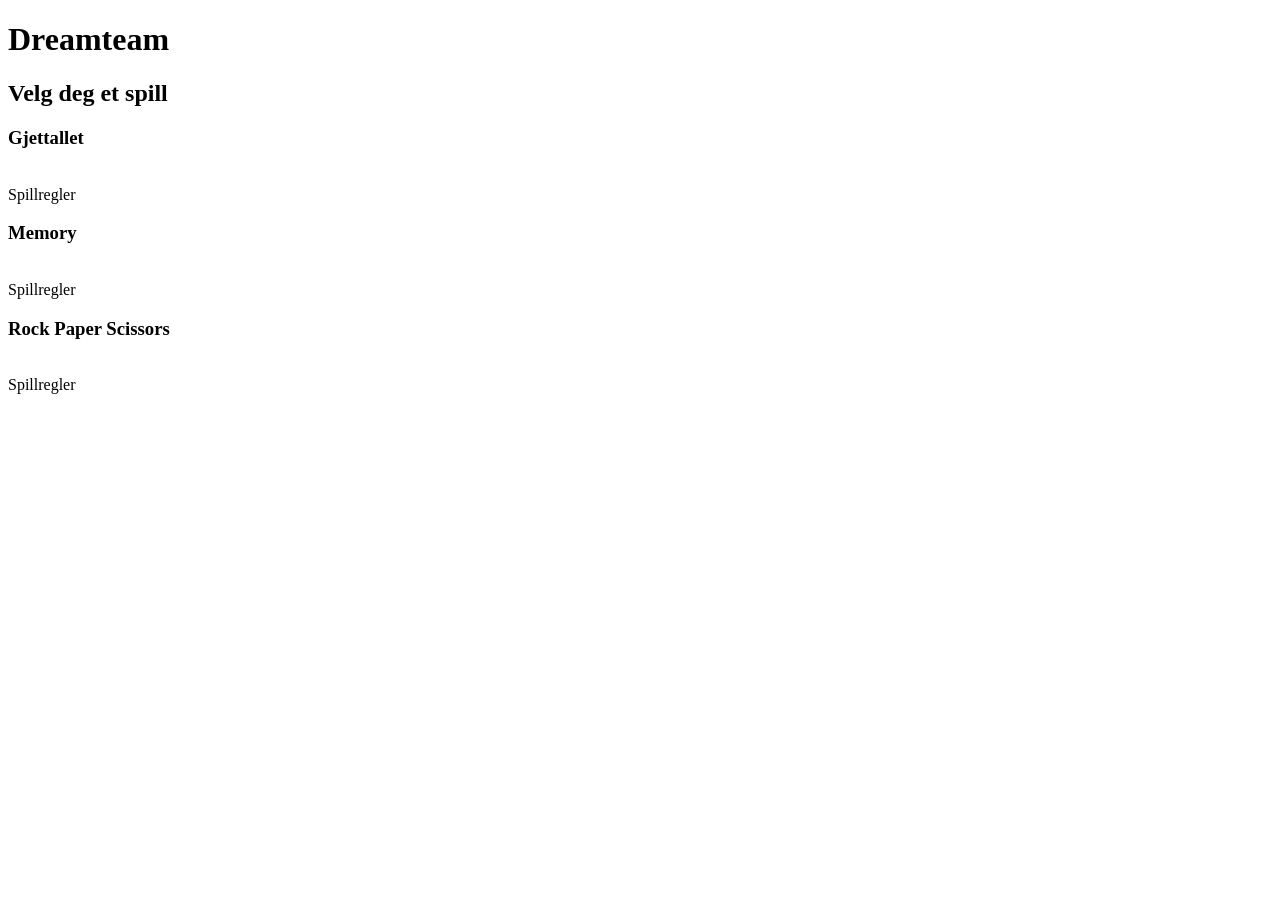
==== index.html @ 99ed9dbe "Merge branch 'main' of https://github.com/eirikstix/Dreamteam" ====
<!DOCTYPE html>
<html lang="en">
<head>
    <meta charset="UTF-8">
    <meta name="viewport" content="width=device-width, initial-scale=1.0">
    <title> index </title>
</head>

<body>
    <h1> Dreamteam </h1>
    <h2> Velg deg et spill </h2>

    <section class="grid">
        <div class="spill">
            <h3> Gjettallet </h3>
            <img src="">
            <div id="spillregler"> Spillregler </div>
        </div>

        <div class="spill">
            <h3> Memory </h3>
            <img src="">
            <div id="spillregler"> Spillregler </div>
        </div>

        <div class="spill">
            <h3> Rock Paper Scissors </h3>
            <img src="">
            <div id="spillregler"> Spillregler </div>
        </div>
    </section>


    <script>
        const reglerElm = document.getElementById("spillregler")
        
    </script>

</body>
</html>
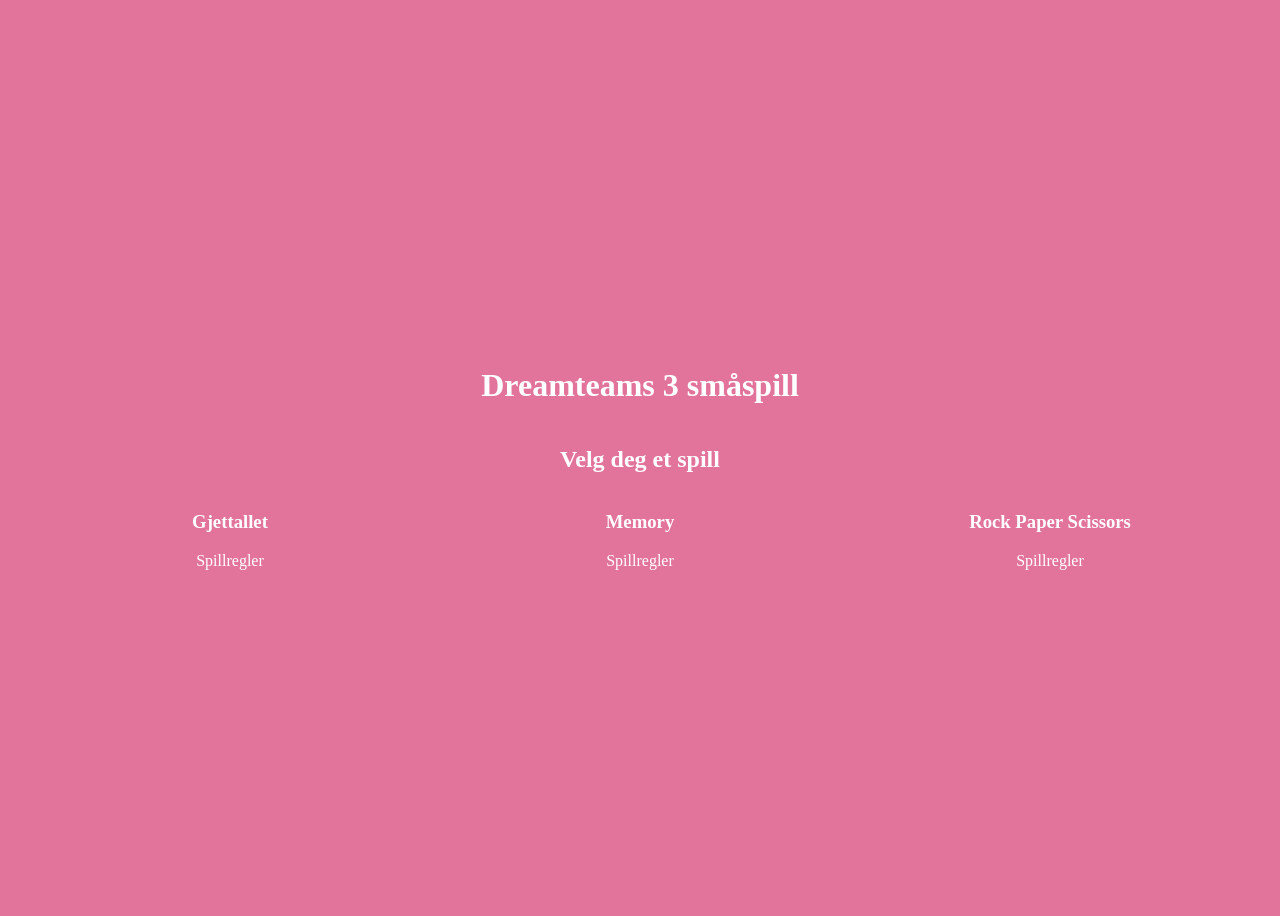
==== commit 9a44ff92: "index css" ====
--- a/index.html
+++ b/index.html
@@ -1,13 +1,81 @@
 <!DOCTYPE html>
 <html lang="en">
+
 <head>
     <meta charset="UTF-8">
     <meta name="viewport" content="width=device-width, initial-scale=1.0">
-    <title> index </title>
-</head>
+    <title> 3 små spill </title>
+
+    <style>
+        @import url(https://fontawesome.com/icons/caret-down?f=classic&s=solid);
+
+        body {
+            display: flex;
+            justify-content: center;
+            align-items: center;
+            height: 100vh;
+            flex-direction: column;
+            background-color: rgb(226, 115, 154);
+            color: white;
+        }
+        
+        .grid {
+            display: grid;
+            grid-template-columns: repeat(3, 400px);
+            gap: 10px;
+        }
+
+        .spill {
+            display: flex;
+            align-items: center;
+            justify-content: center;
+            flex-direction: column;
+        }
+
+        .spill img {
+            width: 100%;
+            height: 100%;
+            object-fit: cover;
+            overflow: hidden;
+            border-radius: 10px;
+            display: none;
+        }
+
+        .spill:hover {
+            transform: scale(1.03);
+        }
+        img {
+            width: 30px;
+        }
+
+        article p {
+            display: none;
+        }
+
+        article.show p {
+            display: block;
+        }
+
+        article .minus {
+            display: none;
+        }
+
+        article.show .minus {
+            display: block;
+        }
+
+        article .plus {
+            display: block;
+        }
+
+        article.show .plus {
+            display: none;
+        }
+    </style>
+
 
 <body>
-    <h1> Dreamteam </h1>
+    <h1> Dreamteams 3 småspill </h1>
     <h2> Velg deg et spill </h2>
 
     <section class="grid">
@@ -15,6 +83,7 @@
             <h3> Gjettallet </h3>
             <img src="">
             <div id="spillregler"> Spillregler </div>
+            <i class="fa-solid fa-caret-down"></i> 
         </div>
 
         <div class="spill">
@@ -33,8 +102,9 @@
 
     <script>
         const reglerElm = document.getElementById("spillregler")
-        
+
     </script>
 
 </body>
+
 </html>
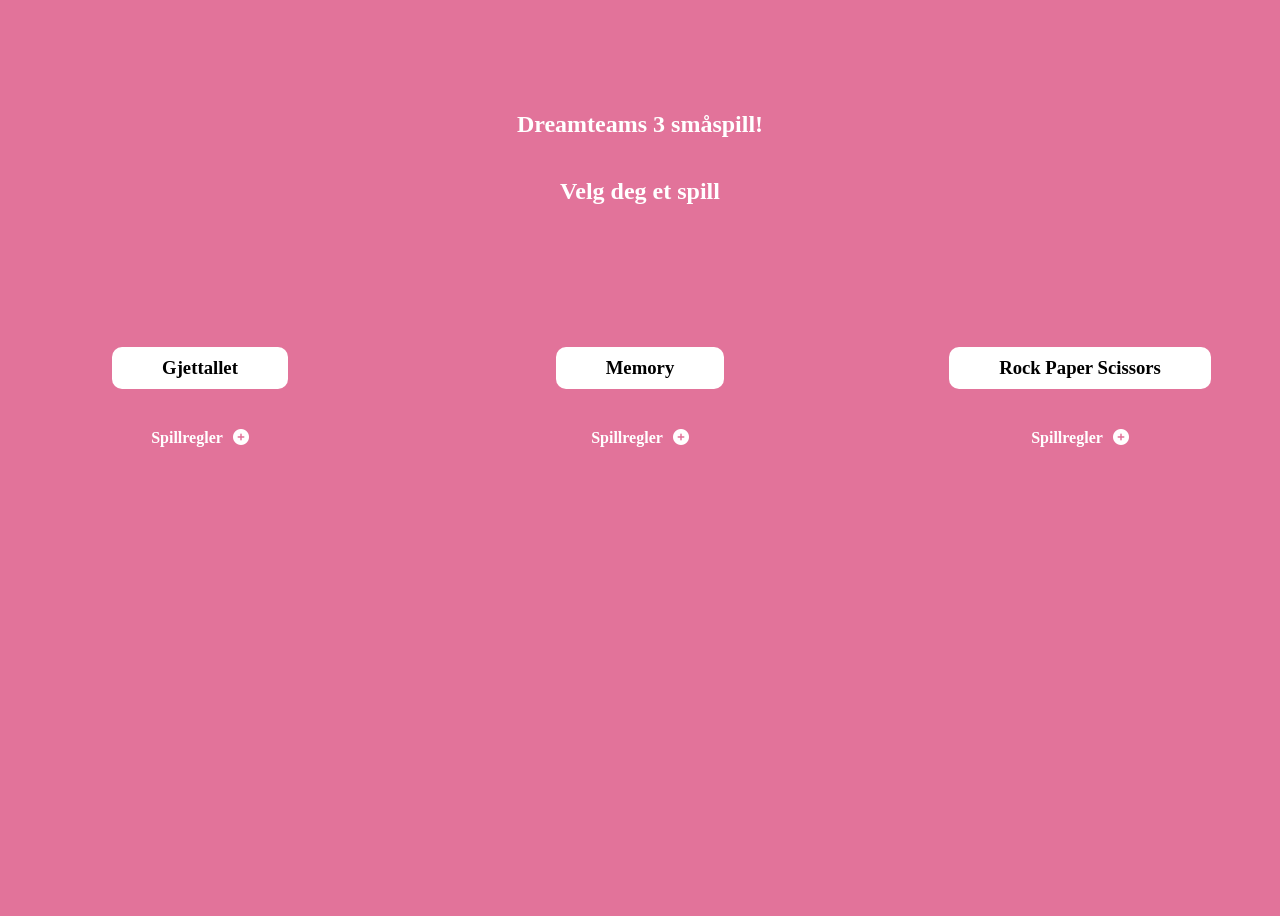
==== commit 75b2c0c1: "Update index.html index fontawesome" ====
--- a/index.html
+++ b/index.html
@@ -5,31 +5,45 @@
     <meta charset="UTF-8">
     <meta name="viewport" content="width=device-width, initial-scale=1.0">
     <title> 3 små spill </title>
+    <link rel="stylesheet" href="https://cdnjs.cloudflare.com/ajax/libs/font-awesome/6.5.0/css/all.min.css">
 
     <style>
-        @import url(https://fontawesome.com/icons/caret-down?f=classic&s=solid);
-
         body {
-            display: flex;
-            justify-content: center;
-            align-items: center;
             height: 100vh;
-            flex-direction: column;
             background-color: rgb(226, 115, 154);
             color: white;
         }
-        
+
+        .overskrift {
+            height: 300px;
+            display: flex;
+            flex-direction: column;
+            justify-content: center;
+            align-items: center;
+        }
+
         .grid {
+            display: flex;
             display: grid;
             grid-template-columns: repeat(3, 400px);
-            gap: 10px;
+            justify-content: center;
+            gap: 40px;
         }
 
         .spill {
             display: flex;
+            flex-direction: column;
             align-items: center;
-            justify-content: center;
-            flex-direction: column;
+            padding: 20px;
+        }
+
+        h3 {
+            background-color: white;
+            border-radius: 10px;
+            padding: 10px;
+            padding-left: 50px;
+            padding-right: 50px;
+            color: black;
         }
 
         .spill img {
@@ -41,11 +55,15 @@
             display: none;
         }
 
+        .spillregler {
+            display: flex;
+            justify-content: center;
+            align-items: center;
+            gap: 10px;
+        }
+
         .spill:hover {
             transform: scale(1.03);
-        }
-        img {
-            width: 30px;
         }
 
         article p {
@@ -72,37 +90,85 @@
             display: none;
         }
     </style>
-
+</head>
 
 <body>
-    <h1> Dreamteams 3 småspill </h1>
-    <h2> Velg deg et spill </h2>
+    <section class="overskrift">
+        <h1> Dreamteams 3 småspill! </h1>
+        <h2> Velg deg et spill </h2>
+    </section>
+
 
     <section class="grid">
         <div class="spill">
             <h3> Gjettallet </h3>
             <img src="">
-            <div id="spillregler"> Spillregler </div>
-            <i class="fa-solid fa-caret-down"></i> 
+            <article onclick="klikk(this)">
+                <div class="spillregler">
+                    <h4> Spillregler </h4>
+                    <div class="minus">
+                        <i class="fa-solid fa-circle-minus"></i>
+                    </div>
+                    <div class="plus">
+                        <i class="fa-solid fa-circle-plus"></i>
+                    </div>
+                </div>
+                <p>
+                    Lorem ipsum dolor sit amet consectetur adipisicing elit. Mollitia voluptatum non ex reprehenderit
+                    blanditiis aut voluptate quos totam ipsa. Velit beatae in cum illo deleniti inventore quas ipsa fuga
+                    tempore.
+                </p>
+            </article>
         </div>
 
         <div class="spill">
             <h3> Memory </h3>
             <img src="">
-            <div id="spillregler"> Spillregler </div>
+            <article onclick="klikk(this)">
+                <div class="spillregler">
+                    <h4> Spillregler </h4>
+                    <div class="minus">
+                        <i class="fa-solid fa-circle-minus"></i>
+                    </div>
+                    <div class="plus">
+                        <i class="fa-solid fa-circle-plus"></i>
+                    </div>
+                </div>
+                <p>
+                    Lorem ipsum dolor sit amet consectetur adipisicing elit. Mollitia voluptatum non ex reprehenderit
+                    blanditiis aut voluptate quos totam ipsa. Velit beatae in cum illo deleniti inventore quas ipsa fuga
+                    tempore.
+                </p>
+            </article>
         </div>
 
         <div class="spill">
             <h3> Rock Paper Scissors </h3>
             <img src="">
-            <div id="spillregler"> Spillregler </div>
+            <article onclick="klikk(this)">
+                <div class="spillregler">
+                    <h4> Spillregler </h4>
+                    <div class="minus">
+                        <i class="fa-solid fa-circle-minus"></i>
+                    </div>
+                    <div class="plus">
+                        <i class="fa-solid fa-circle-plus"></i>
+                    </div>
+                </div>
+                <p>
+                    Lorem ipsum dolor sit amet consectetur adipisicing elit. Mollitia voluptatum non ex reprehenderit
+                    blanditiis aut voluptate quos totam ipsa. Velit beatae in cum illo deleniti inventore quas ipsa fuga
+                    tempore.
+                </p>
+            </article>
         </div>
     </section>
 
 
     <script>
-        const reglerElm = document.getElementById("spillregler")
-
+        function klikk(element) {
+            element.classList.toggle("show")
+        }
     </script>
 
 </body>
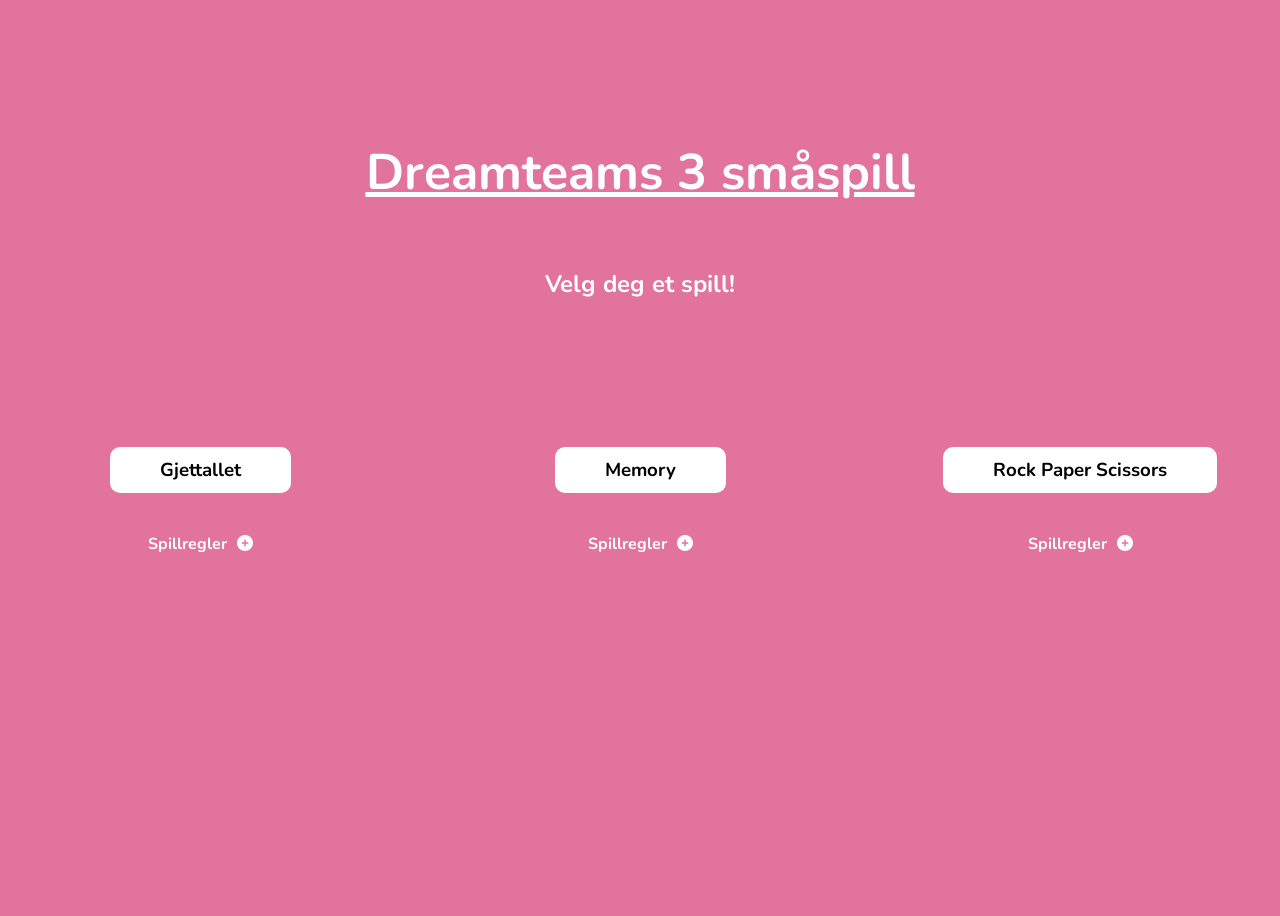
==== commit dd14635c: "index css, spillregler, linke til de andre spillene" ====
--- a/index.html
+++ b/index.html
@@ -8,14 +8,22 @@
     <link rel="stylesheet" href="https://cdnjs.cloudflare.com/ajax/libs/font-awesome/6.5.0/css/all.min.css">
 
     <style>
+        @import url('https://fonts.googleapis.com/css2?family=Nunito:ital,wght@0,200..1000;1,200..1000&display=swap');
+
         body {
+            font-family: "Nunito", sans-serif;
             height: 100vh;
             background-color: rgb(226, 115, 154);
             color: white;
         }
 
+        h1 {
+            text-decoration: underline;
+            font-size: 50px;
+        }
+
         .overskrift {
-            height: 300px;
+            height: 400px;
             display: flex;
             flex-direction: column;
             justify-content: center;
@@ -62,8 +70,16 @@
             gap: 10px;
         }
 
-        .spill:hover {
+        p {
+            margin-left: 30px;
+        }
+
+        h3:hover {
             transform: scale(1.03);
+        }
+
+        i {
+            cursor: pointer;
         }
 
         article p {
@@ -94,15 +110,14 @@
 
 <body>
     <section class="overskrift">
-        <h1> Dreamteams 3 småspill! </h1>
-        <h2> Velg deg et spill </h2>
+        <h1> Dreamteams 3 småspill </h1>
+        <h2> Velg deg et spill! </h2>
     </section>
 
 
     <section class="grid">
         <div class="spill">
-            <h3> Gjettallet </h3>
-            <img src="">
+            <h3 href="gjetttallet.html"> Gjettallet </h3>
             <article onclick="klikk(this)">
                 <div class="spillregler">
                     <h4> Spillregler </h4>
@@ -122,8 +137,7 @@
         </div>
 
         <div class="spill">
-            <h3> Memory </h3>
-            <img src="">
+            <h3 href="memory.html"> Memory </h3>
             <article onclick="klikk(this)">
                 <div class="spillregler">
                     <h4> Spillregler </h4>
@@ -135,16 +149,15 @@
                     </div>
                 </div>
                 <p>
-                    Lorem ipsum dolor sit amet consectetur adipisicing elit. Mollitia voluptatum non ex reprehenderit
-                    blanditiis aut voluptate quos totam ipsa. Velit beatae in cum illo deleniti inventore quas ipsa fuga
-                    tempore.
+                    Memory er et klassisk huskespill hvor målet er å samle flest par. Alle bildekort legges med forsiden
+                    ned, og spillere snur to kort om gangen for å finne like motiver. Ved likt par, beholdes kortene og
+                    man får en ny tur. Hvis ikke, snus kortene tilbake, og neste spiller tar over.
                 </p>
             </article>
         </div>
 
         <div class="spill">
             <h3> Rock Paper Scissors </h3>
-            <img src="">
             <article onclick="klikk(this)">
                 <div class="spillregler">
                     <h4> Spillregler </h4>
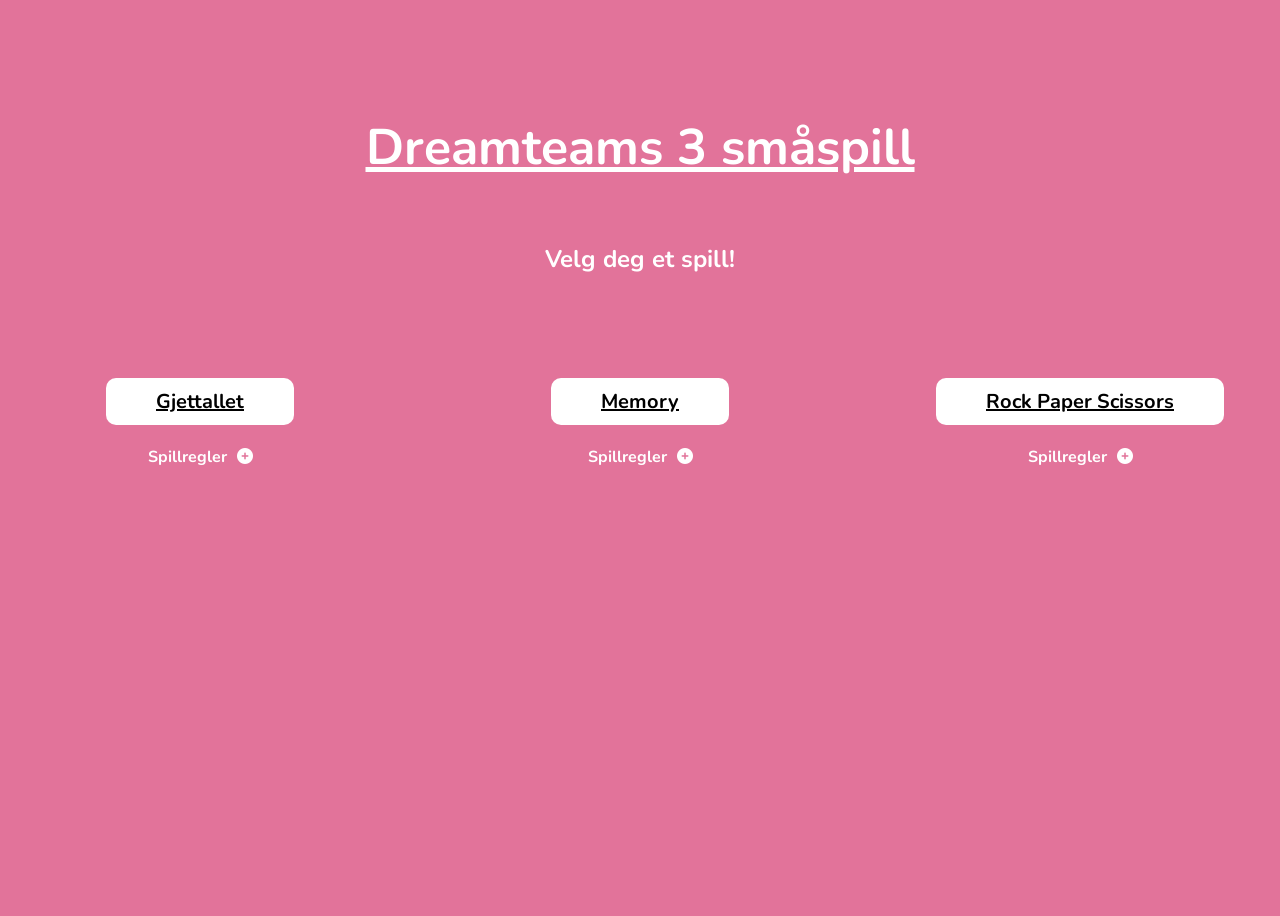
==== commit 70438275: "Update index.html index link" ====
--- a/index.html
+++ b/index.html
@@ -22,8 +22,20 @@
             font-size: 50px;
         }
 
+        a {
+            font-size: 20px;
+            font-family: "Nunito", sans-serif;
+            background-color: white;
+            border-radius: 10px;
+            padding: 10px;
+            padding-left: 50px;
+            padding-right: 50px;
+            color: black;
+            font-weight: bold;
+        }
+
         .overskrift {
-            height: 400px;
+            height: 350px;
             display: flex;
             flex-direction: column;
             justify-content: center;
@@ -43,15 +55,6 @@
             flex-direction: column;
             align-items: center;
             padding: 20px;
-        }
-
-        h3 {
-            background-color: white;
-            border-radius: 10px;
-            padding: 10px;
-            padding-left: 50px;
-            padding-right: 50px;
-            color: black;
         }
 
         .spill img {
@@ -74,7 +77,7 @@
             margin-left: 30px;
         }
 
-        h3:hover {
+        a:hover {
             transform: scale(1.03);
         }
 
@@ -117,7 +120,7 @@
 
     <section class="grid">
         <div class="spill">
-            <h3 href="gjetttallet.html"> Gjettallet </h3>
+            <a href="gjetttallet.html"> Gjettallet </a>
             <article onclick="klikk(this)">
                 <div class="spillregler">
                     <h4> Spillregler </h4>
@@ -137,7 +140,7 @@
         </div>
 
         <div class="spill">
-            <h3 href="memory.html"> Memory </h3>
+            <a href="memory.html"> Memory </a>
             <article onclick="klikk(this)">
                 <div class="spillregler">
                     <h4> Spillregler </h4>
@@ -157,7 +160,7 @@
         </div>
 
         <div class="spill">
-            <h3> Rock Paper Scissors </h3>
+            <a href="RockPaperScissors.html"> Rock Paper Scissors </a>
             <article onclick="klikk(this)">
                 <div class="spillregler">
                     <h4> Spillregler </h4>
